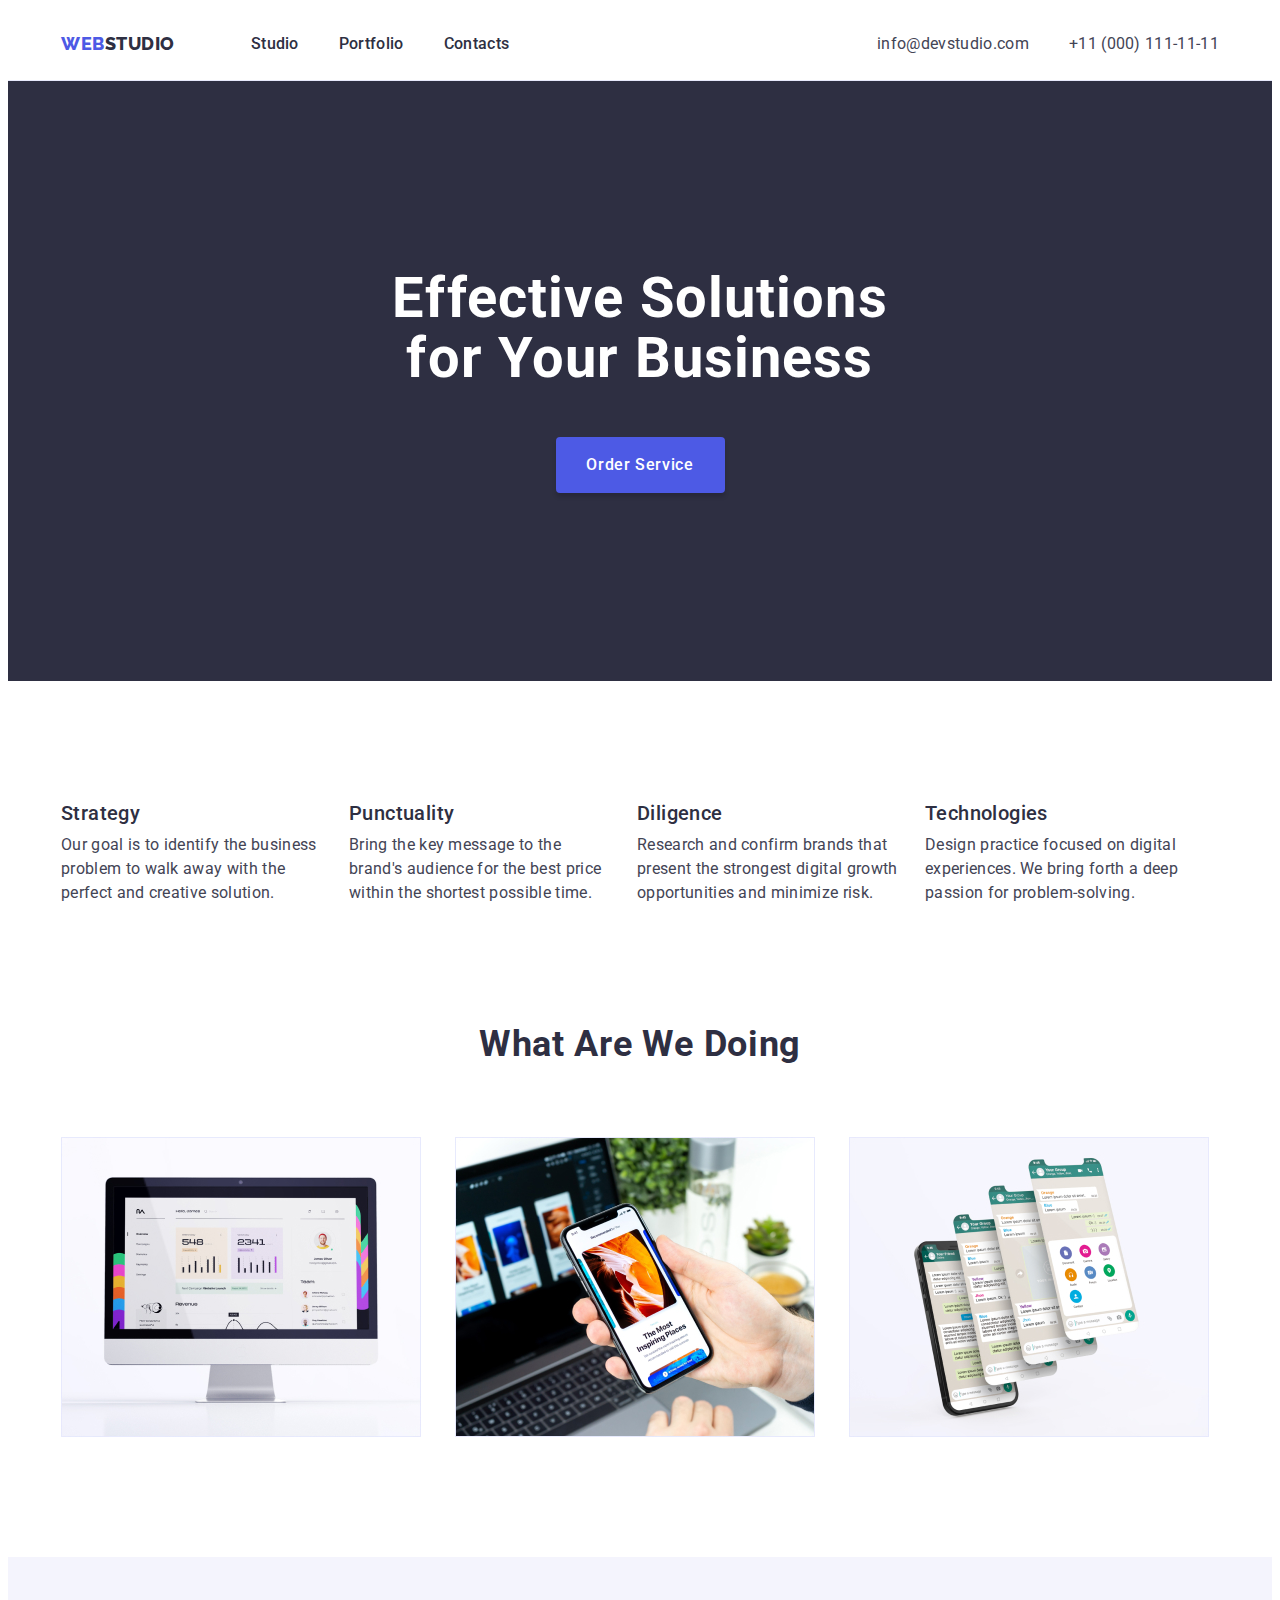
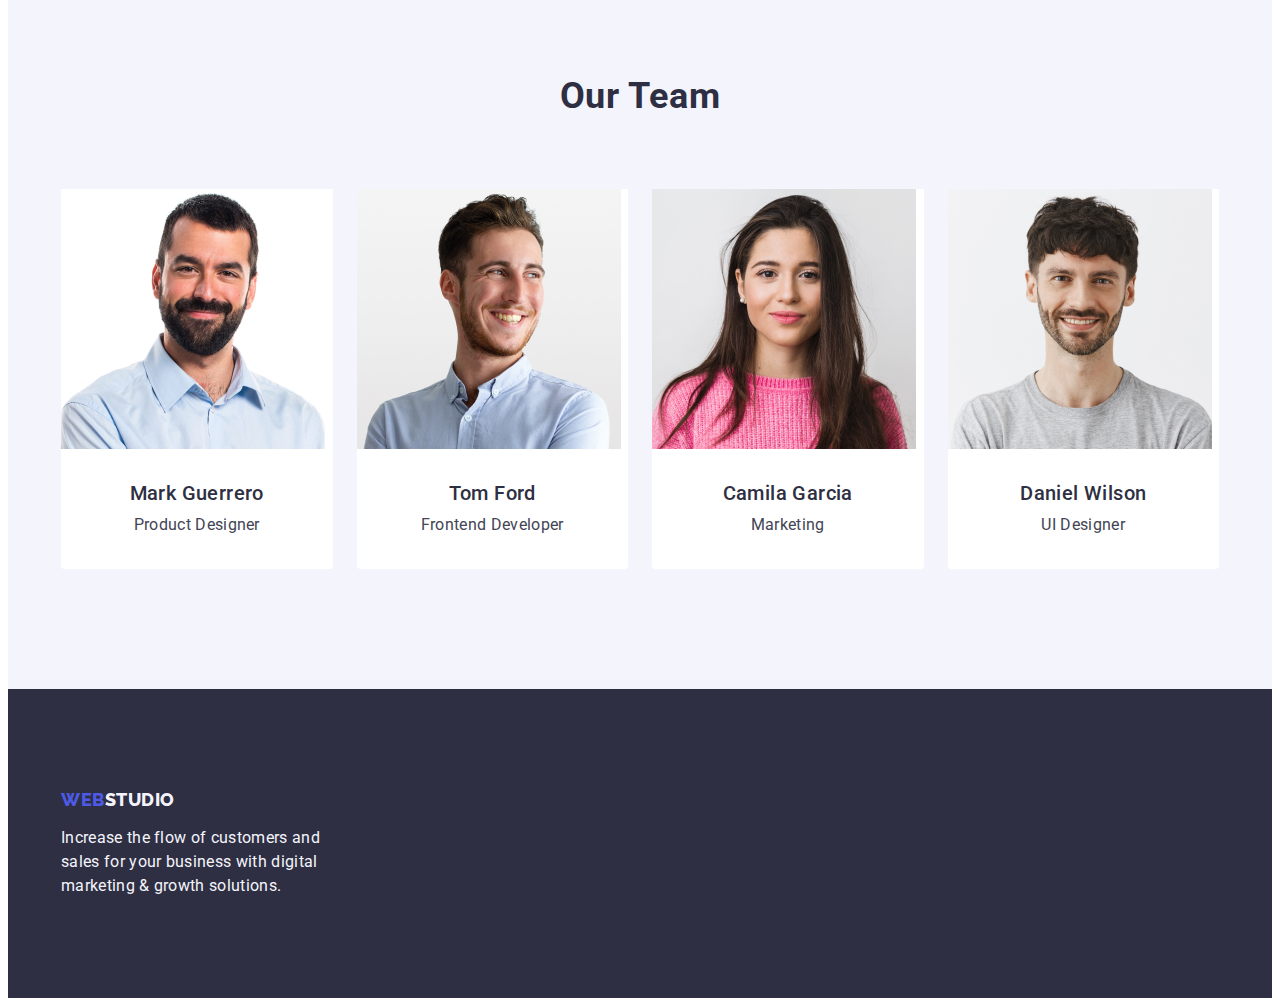
==== index.html @ b858c450 "Initial commit" ====
<!DOCTYPE html>
<html lang="en">
  <head>
    <meta charset="UTF-8" />
    <meta http-equiv="X-UA-Compatible" content="IE=edge" />
    <meta name="viewport" content="width=device-width, initial-scale=1.0" />
    <title>WebStudio</title>
    <link
      rel="stylesheet"
      href="https://cdnjs.cloudflare.com/ajax/libs/modern-normalize/2.0.0/modern-normalize.min.css"
      integrity="sha512-4xo8blKMVCiXpTaLzQSLSw3KFOVPWhm/TRtuPVc4WG6kUgjH6J03IBuG7JZPkcWMxJ5huwaBpOpnwYElP/m6wg=="
      crossorigin="anonymous"
      referrerpolicy="no-referrer"
    />
    <link rel="stylesheet" href="./css/styles.css" />
    <link rel="preconnect" href="https://fonts.googleapis.com" />
    <link rel="preconnect" href="https://fonts.gstatic.com" crossorigin />
    <link
      href="https://fonts.googleapis.com/css2?family=Raleway:wght@800&family=Roboto:wght@400;500;700&display=swap"
      rel="stylesheet"
    />
  </head>
  <body>
    <!--HEADER-->

    <header class="header-section">
      <div class="container header-container">
        <nav class="header-navigation">
          <a href="./index.html" class="header-logo-first link logo-title"
            >Web
            <span class="header-logo-second link logo-title">Studio</span></a
          >
          <ul class="nav-list list">
            <li class="nav-item">
              <a class="header-link link" href="./index.html">Studio</a>
            </li>
            <li class="nav-item">
              <a class="header-link link" href="./portfolio.html">Portfolio</a>
            </li>
            <li class="nav-item">
              <a class="header-link link" href="">Contacts</a>
            </li>
          </ul>
        </nav>
        <address class="address">
          <ul class="address-list list">
            <li class="address-item">
              <a class="address-link link" href="mailto:info@devstudio.com"
                >info@devstudio.com</a
              >
            </li>
            <li class="address-item">
              <a class="address-link link" href="tel:+110001111111"
                >+11 (000) 111-11-11</a
              >
            </li>
          </ul>
        </address>
      </div>
    </header>
    <main>
      <!--HERO-->

      <section class="section-hero">
        <div class="container hero-container">
          <h1 class="headline">Effective Solutions for Your Business</h1>
          <button type="button" class="btn-hero">Order Service</button>
        </div>
      </section>

      <!--OUR PRINCIPLES AND PRIORITIES-->

      <section class="section-principles">
        <div class="container principles-container">
          <h2 class="principles-title visually-hidden">
            OUR PRINCIPLES AND PRIORITIES
          </h2>
          <ul class="principles-list list">
            <li class="principles-item">
              <h3 class="page-subtitle">Strategy</h3>
              <p class="principles-text">
                Our goal is to identify the business problem to walk away with
                the perfect and creative solution.
              </p>
            </li>
            <li class="principles-item">
              <h3 class="page-subtitle">Punctuality</h3>
              <p class="principles-text">
                Bring the key message to the brand's audience for the best price
                within the shortest possible time.
              </p>
            </li>
            <li class="principles-item">
              <h3 class="page-subtitle">Diligence</h3>
              <p class="principles-text">
                Research and confirm brands that present the strongest digital
                growth opportunities and minimize risk.
              </p>
            </li>
            <li class="principles-item">
              <h3 class="page-subtitle">Technologies</h3>
              <p class="principles-text">
                Design practice focused on digital experiences. We bring forth a
                deep passion for problem-solving.
              </p>
            </li>
          </ul>
        </div>
      </section>

      <!--OUR PRODUCTS-->

      <section class="product-section">
        <div class="container product-container">
          <h2 class="body-title">What are we doing</h2>
          <ul class="product-list list">
            <li class="product-item">
              <img
                src="./images/futures/computer-app.jpg"
                alt="computer programs"
                width="360"
                height="300"
              />
            </li>
            <li class="product-item">
              <img
                src="./images/futures/phone-app.jpg"
                alt="programs for mobile devices"
                width="360"
                height="300"
              />
            </li>
            <li class="product-item">
              <img
                src="./images/futures/multyplatform-apps.jpg"
                alt="multiplatform programs"
                width="360"
                height="300"
              />
            </li>
          </ul>
        </div>
      </section>

      <!--OUR TEAM-->

      <section class="team-section">
        <div class="container team-container">
          <h2 class="body-title">Our Team</h2>
          <ul class="team-list list">
            <li class="team-item">
              <img
                src="./images/team/mark-guerrero.jpg"
                alt="Photo of Product Designer Mark Guerrero"
                width="264"
                height="260"
              />
              <div class="name-container">
                <h3 class="team-title">Mark Guerrero</h3>
                <p class="team-text">Product Designer</p>
              </div>
            </li>
            <li class="team-item">
              <img
                src="./images/team/tom-ford.jpg"
                alt="Photo of Frontend Developer Tom Ford"
                width="264"
                height="260"
              />
              <div class="name-container">
                <h3 class="team-title">Tom Ford</h3>
                <p class="team-text">Frontend Developer</p>
              </div>
            </li>
            <li class="team-item">
              <img
                src="./images/team/camila-garcia.jpg"
                alt="Photo of Marketing Camila Garcia"
                width="264"
                height="260"
              />
              <div class="name-container">
                <h3 class="team-title">Camila Garcia</h3>
                <p class="team-text">Marketing</p>
              </div>
            </li>
            <li class="team-item">
              <img
                src="./images/team/daniel-wilson.jpg"
                alt="Photo of UI Designer Daniel Wilson"
                width="264"
                height="260"
              />
              <div class="name-container">
                <h3 class="team-title">Daniel Wilson</h3>
                <p class="team-text">UI Designer</p>
              </div>
            </li>
          </ul>
        </div>
      </section>
    </main>

    <!--FOOTER-->

    <footer class="footer-section">
      <div class="container footer-container">
        <a href="./index.html" class="footer-logo-first link logo-title"
          >Web<span class="footer-logo-second link logo-title">Studio</span></a
        >
        <p class="footer-text">
          Increase the flow of customers and sales for your business with
          digital marketing & growth solutions.
        </p>
      </div>
    </footer>
  </body>
</html>
---- css/styles.css ----
body {
  font-family: "Roboto", sans-serif;
  color: #434455;
  background-color: #ffffff;
}

p,
h1,
h2,
h3,
h4,
h5,
h6 {
  margin: 0;
}

ul,
ol {
  margin: 0;
  padding: 0;
}

img {
  display: block;
  max-width: 100%;
  height: auto;
}

:root {
  --title-color: #2e2f42;
  --first-main-color: #4d5ae5;
  --second-main-color: #404bbf;
  --white-color: #f4f4fd;
  --tipical-line-height: 1.5;
  --color-btn-white: #e7e9fc;
}

.list {
  list-style: none;
}

.link {
  text-decoration: none;
}

.btn-hero {
  border: none;
  min-width: 169px;
  height: 56px;
  border-radius: 4px;
  display: block;
  margin-left: auto;
  margin-right: auto;

  font-family: inherit;
  font-weight: 500;
  font-size: 16px;
  line-height: var(--tipical-line-height);
  letter-spacing: 0.04em;
  color: #ffffff;
  background: var(--first-main-color);
  cursor: pointer;
  box-shadow: 0px 4px 4px rgba(0, 0, 0, 0.15);
}

.btn-hero:hover,
.btn-hero:focus {
  background: var(--second-main-color);
}

.btn-portfolio {
  border-radius: 4px;
  display: block;
  margin-left: auto;
  margin-right: auto;
  font-family: inherit;
  font-weight: 500;
  font-size: 16px;
  justify-content: center;
  align-items: center;
  padding: 12px 24px;

  line-height: var(--tipical-line-height);
  letter-spacing: 0.04em;
  color: var(--first-main-color);
  background: var(--white-color);
  cursor: pointer;
  box-shadow: 0px 3px 1px rgba(0, 0, 0, 0.1), 0px 2px 1px rgba(0, 0, 0, 0.08),
    0px 2px 2px rgba(0, 0, 0, 0.12);
  border-radius: 4px;
  border: 1px solid var(--color-btn-white);
}

.btn-portfolio:hover,
.btn-portfolio:focus {
  color: #ffffff;
  background: var(--second-main-color);
  border: 1px solid transparent;
}

.visually-hidden {
  position: absolute;
  width: 1px;
  height: 1px;
  margin: -1px;
  border: 0;
  padding: 0;
  white-space: nowrap;
  clip-path: inset(100%);
  clip: rect(0 0 0 0);
  overflow: hidden;
}

.container {
  width: 1158px;
  padding-left: 15px;
  padding-right: 15px;
  margin: 0 auto;

  /* outline: 2px solid red; */
}

/**---------------HEADER-----------------*/

.header-section {
  border-bottom: 1px solid #e7e9fc;
}

.header-container {
  display: flex;
  align-items: center;
}
.header-navigation {
  display: flex;
  align-items: center;
}
.logo-title {
  font-family: "Raleway", sans-serif;
  font-style: normal;
  font-weight: 800;
  font-size: 18px;
  line-height: 1.17;
  display: flex;
  align-items: center;
  letter-spacing: 0.03em;
  text-transform: uppercase;
  margin-right: 76px;
}

.header-logo-first {
  color: var(--first-main-color);
}

.header-logo-second {
  margin: 0 auto;
  color: var(--title-color);
}
.nav-list {
  display: flex;
  align-items: center;
}
.nav-item:not(:last-child) {
  margin-right: 40px;
}
.header-link {
  display: flex;
  padding-top: 24px;
  padding-bottom: 24px;

  font-weight: 500;
  line-height: var(--tipical-line-height);
  letter-spacing: 0.02em;
  color: var(--title-color);
}

.header-link:hover,
.header-link:focus {
  color: var(--second-main-color);
}
.address {
  display: flex;
  margin-left: auto;
  font-style: normal;
}
.address-list {
  display: flex;
}
.address-item:not(:last-child) {
  margin-right: 40px;
}
.address-item {
}
.address-link {
  padding-top: 24px;
  padding-bottom: 24px;

  font-family: inherit;
  font-style: normal;
  font-weight: 400;
  font-size: 16px;
  line-height: var(--tipical-line-height);
  letter-spacing: 0.02em;
  color: inherit;
}
.address-link:hover,
.address-link:focus {
  color: var(--second-main-color);
}

/**---------------FOOTER---------------*/

.footer-section {
  padding-top: 100px;
  padding-bottom: 100px;

  background: var(--title-color);
}
.footer-container {
}
.footer-logo-first {
  display: inline-block;
  margin: 0 0 16px 0;
  color: var(--first-main-color);
}
.footer-logo-second {
  display: inline-block;
  margin: 0;
  color: var(--white-color);
}

.footer-text {
  max-width: 264px;

  line-height: var(--tipical-line-height);
  letter-spacing: 0.02em;
  color: var(--white-color);
}

/**------------------HERO------------------*/

.section-hero {
  padding-top: 188px;
  padding-bottom: 188px;
  align-items: center;

  background: var(--title-color);
}
.hero-container {
}

.headline {
  margin-bottom: 48px;
  margin-left: auto;
  margin-right: auto;
  max-width: 496px;

  font-size: 56px;
  line-height: 1.07;
  text-align: center;
  letter-spacing: 0.02em;
  color: #ffffff;
}

/**-----------OUR PRINCIPLES AND PRIORITIES-----------*/

.section-principles {
  padding-top: 120px;
  padding-bottom: 120px;
}
.principles-container {
  display: flex;
}
.principles-list {
  display: flex;
  gap: 24px;
}
.principles-item {
}
.page-subtitle {
  margin-bottom: 8px;

  font-weight: 500;
  font-size: 20px;
  line-height: 1.2;
  letter-spacing: 0.02em;
  color: var(--title-color);
}

.principles-text {
  width: 264px;
  line-height: var(--tipical-line-height);
  letter-spacing: 0.02em;
}

/**----------------OUR PRODUCTS----------------*/

.product-section {
  padding-bottom: 120px;
}
.product-container {
}
.body-title {
  margin-bottom: 72px;

  font-size: 36px;
  line-height: 1.11;
  text-align: center;
  letter-spacing: 0.02em;
  text-transform: capitalize;
  color: var(--title-color);
}
.product-list {
  display: flex;
  gap: 24px;
}
.product-item {
  width: calc((100% - 48px) / 3);
}

/**-------------------OUR TEAM-------------------*/

.team-section {
  padding-top: 120px;
  padding-bottom: 120px;

  background: var(--white-color);
}
.team-container {
}

.team-list {
  display: flex;
  gap: 24px;
}
.team-item {
  border-radius: 0px 0px 4px 4px;
  background-color: #ffffff;
  width: calc((100% - 72px) / 4);
}
.name-container {
  display: flex;
  flex-direction: column;
  align-items: center;
  min-width: 232px;
  padding: 32px 16px;
}
.team-title {
  display: flex;
  font-weight: 500;
  font-size: 20px;
  text-align: center;
  margin-bottom: 8px;
  line-height: 1.2;
  letter-spacing: 0.02em;
  color: var(--title-color);
}

.team-text {
  display: flex;
  text-align: center;
  line-height: var(--tipical-line-height);
  letter-spacing: 0.02em;
}

/**-----------------MENU BUTTON-----------------*/

.section-portfoloi {
  padding-top: 96px;
  padding-bottom: 120px;
}
.filter-title {
}
.btn-container {
}
.btn-list {
  display: flex;
  gap: 24px;
  justify-content: center;
  align-items: center;
  margin-bottom: 72px;
}
.btn-item {
}

/**-----------------OUR GALLERY-----------------*/

.gallery-container {
  display: flex;
  padding-bottom: 120px;
}
.gallery-list {
  display: flex;
  flex-wrap: wrap;
  column-gap: 24px;
  row-gap: 48px;
}
.gallery-item {
  width: calc((100% - 48px) / 3);
  border: 1px solid var(--color-btn-white);
}
.gallery-link {
}
.container-gallery {
  padding: 32px 16px;
  border: 1px solid var(--color-btn-white);
  border-top: none;
}
.gallery-title {
  margin-bottom: 8px;
  font-weight: 500;
  font-size: 20px;
  line-height: 1.2;
  letter-spacing: 0.02em;
  color: var(--title-color);
}

.gallery-text {
  line-height: var(--tipical-line-height);
  letter-spacing: 0.02em;
  color: #434455;
}
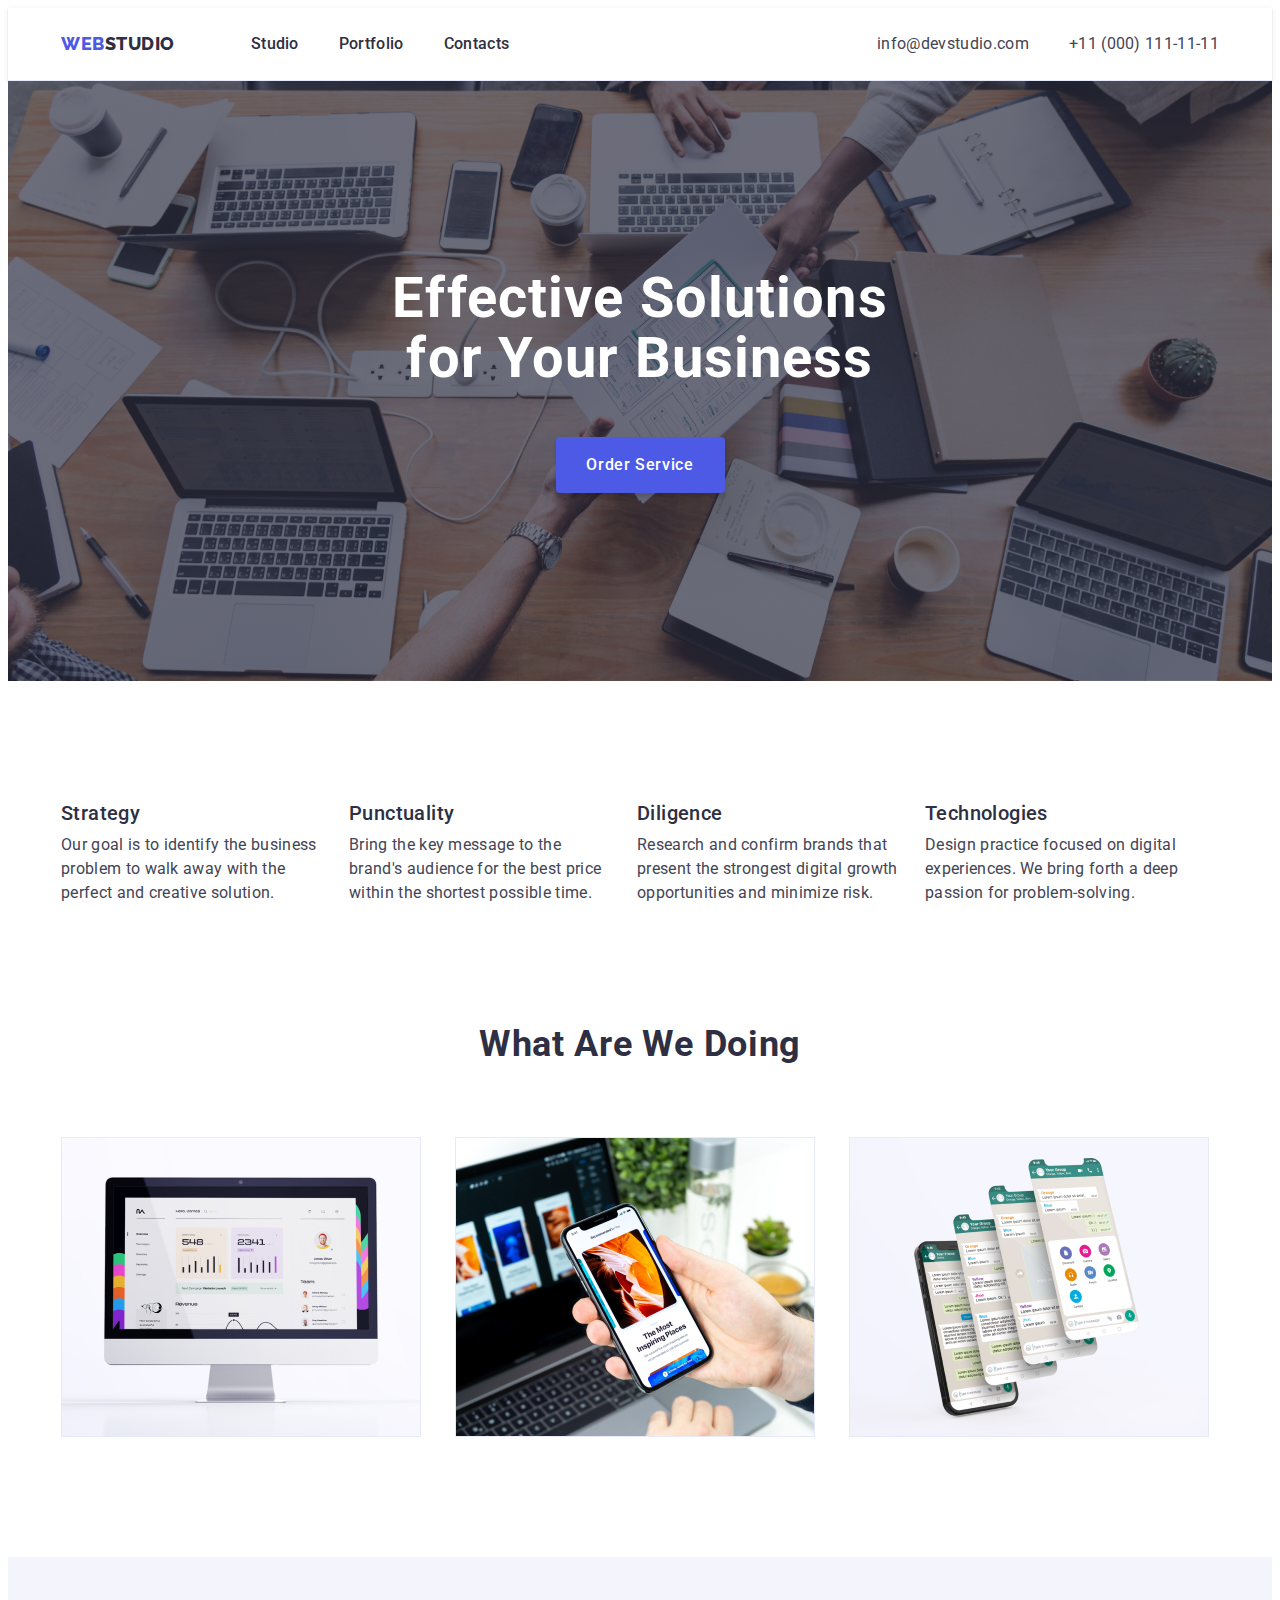
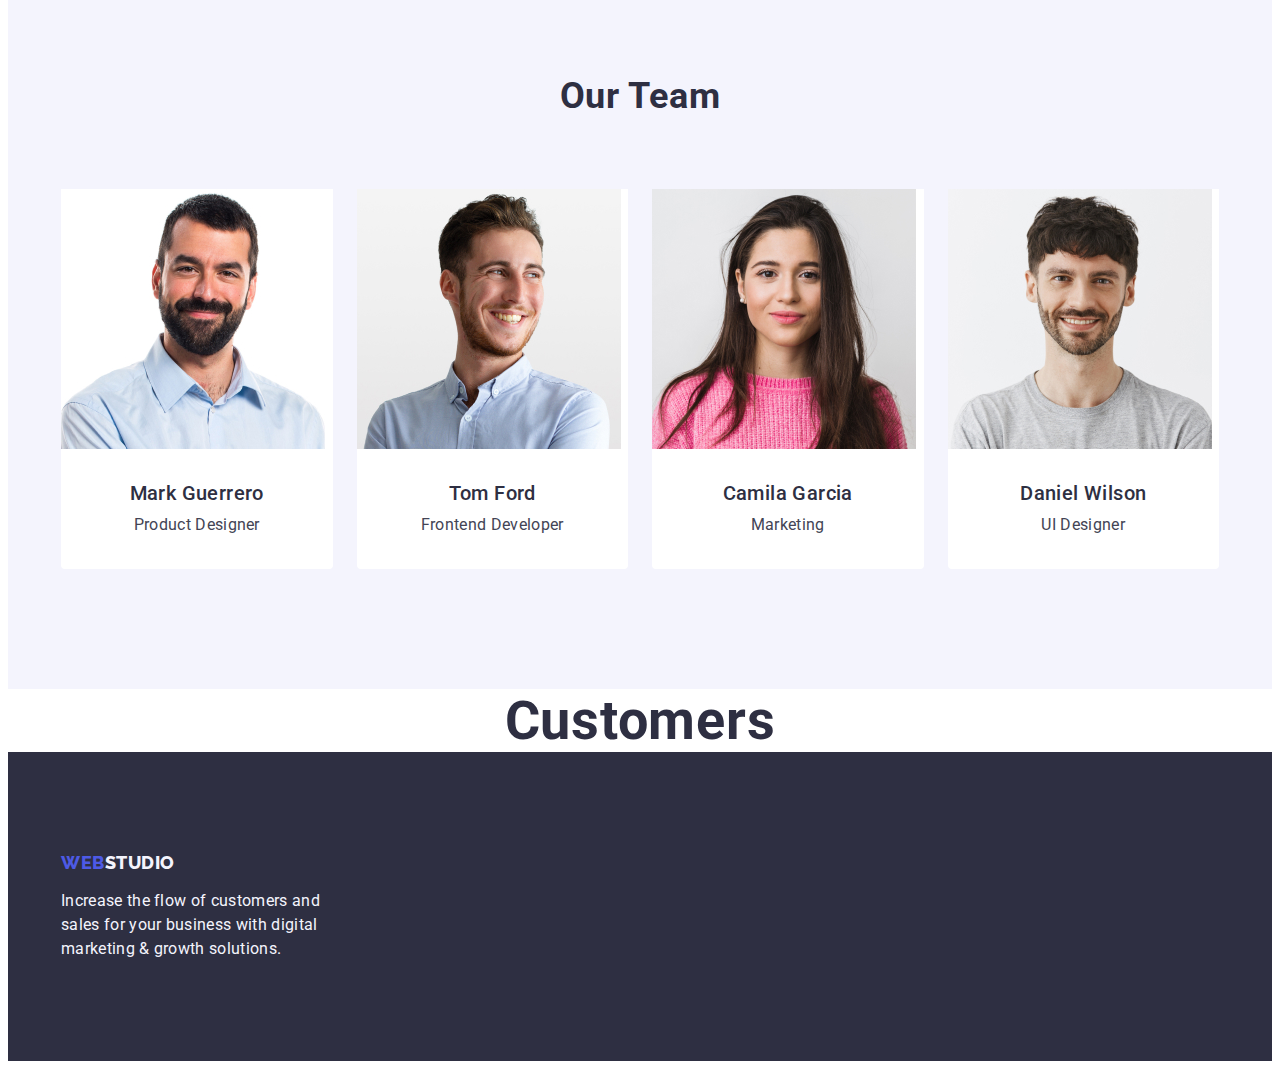
==== commit d8019659: "початок роботи над 5 секцією" ====
--- a/index.html
+++ b/index.html
@@ -199,6 +199,13 @@
           </ul>
         </div>
       </section>
+        <!---Customers-->
+    <section class="section-Customers">
+       <div class="box-Customers">
+        <h2 class="Customers">Customers</h2>
+       </div>
+    </section>
+      
     </main>
 
     <!--FOOTER-->
--- a/css/styles.css
+++ b/css/styles.css
@@ -90,6 +90,7 @@
     0px 2px 2px rgba(0, 0, 0, 0.12);
   border-radius: 4px;
   border: 1px solid var(--color-btn-white);
+
 }
 
 .btn-portfolio:hover,
@@ -98,6 +99,7 @@
   background: var(--second-main-color);
   border: 1px solid transparent;
 }
+
 
 .visually-hidden {
   position: absolute;
@@ -127,6 +129,12 @@
   border-bottom: 1px solid #e7e9fc;
 }
 
+.header-section{
+  box-shadow: 0px 2px 1px rgba(46, 47, 66, 0.08), 
+  0px 1px 1px rgba(46, 47, 66, 0.16),
+  0px 1px 6px rgba(46, 47, 66, 0.08) ;
+}
+
 .header-container {
   display: flex;
   align-items: center;
@@ -245,6 +253,12 @@
   align-items: center;
 
   background: var(--title-color);
+  background-image:  linear-gradient(rgba(46, 47, 66, 0.7),
+  rgba(46, 47, 66, 0.7)), url(../images/logo/people-office1.jpg);
+  background-repeat: no-repeat;
+  background-position:center;
+  background-size: cover;
+  max-width: 1440px
 }
 .hero-container {
 }
@@ -267,6 +281,7 @@
 .section-principles {
   padding-top: 120px;
   padding-bottom: 120px;
+
 }
 .principles-container {
   display: flex;
@@ -419,4 +434,22 @@
   line-height: var(--tipical-line-height);
   letter-spacing: 0.02em;
   color: #434455;
+}
+
+/**----------------index html Customers--------------**/
+
+.section-Customers {
+}
+
+.box-Customers {
+  font-weight: 700;
+  font-size: 36px;
+  line-height: 1,11;
+  text-align: center;
+  letter-spacing: 0.02em;
+  text-transform: capitalize;
+  color: #2E2F42;
+}
+
+.Customers {
 }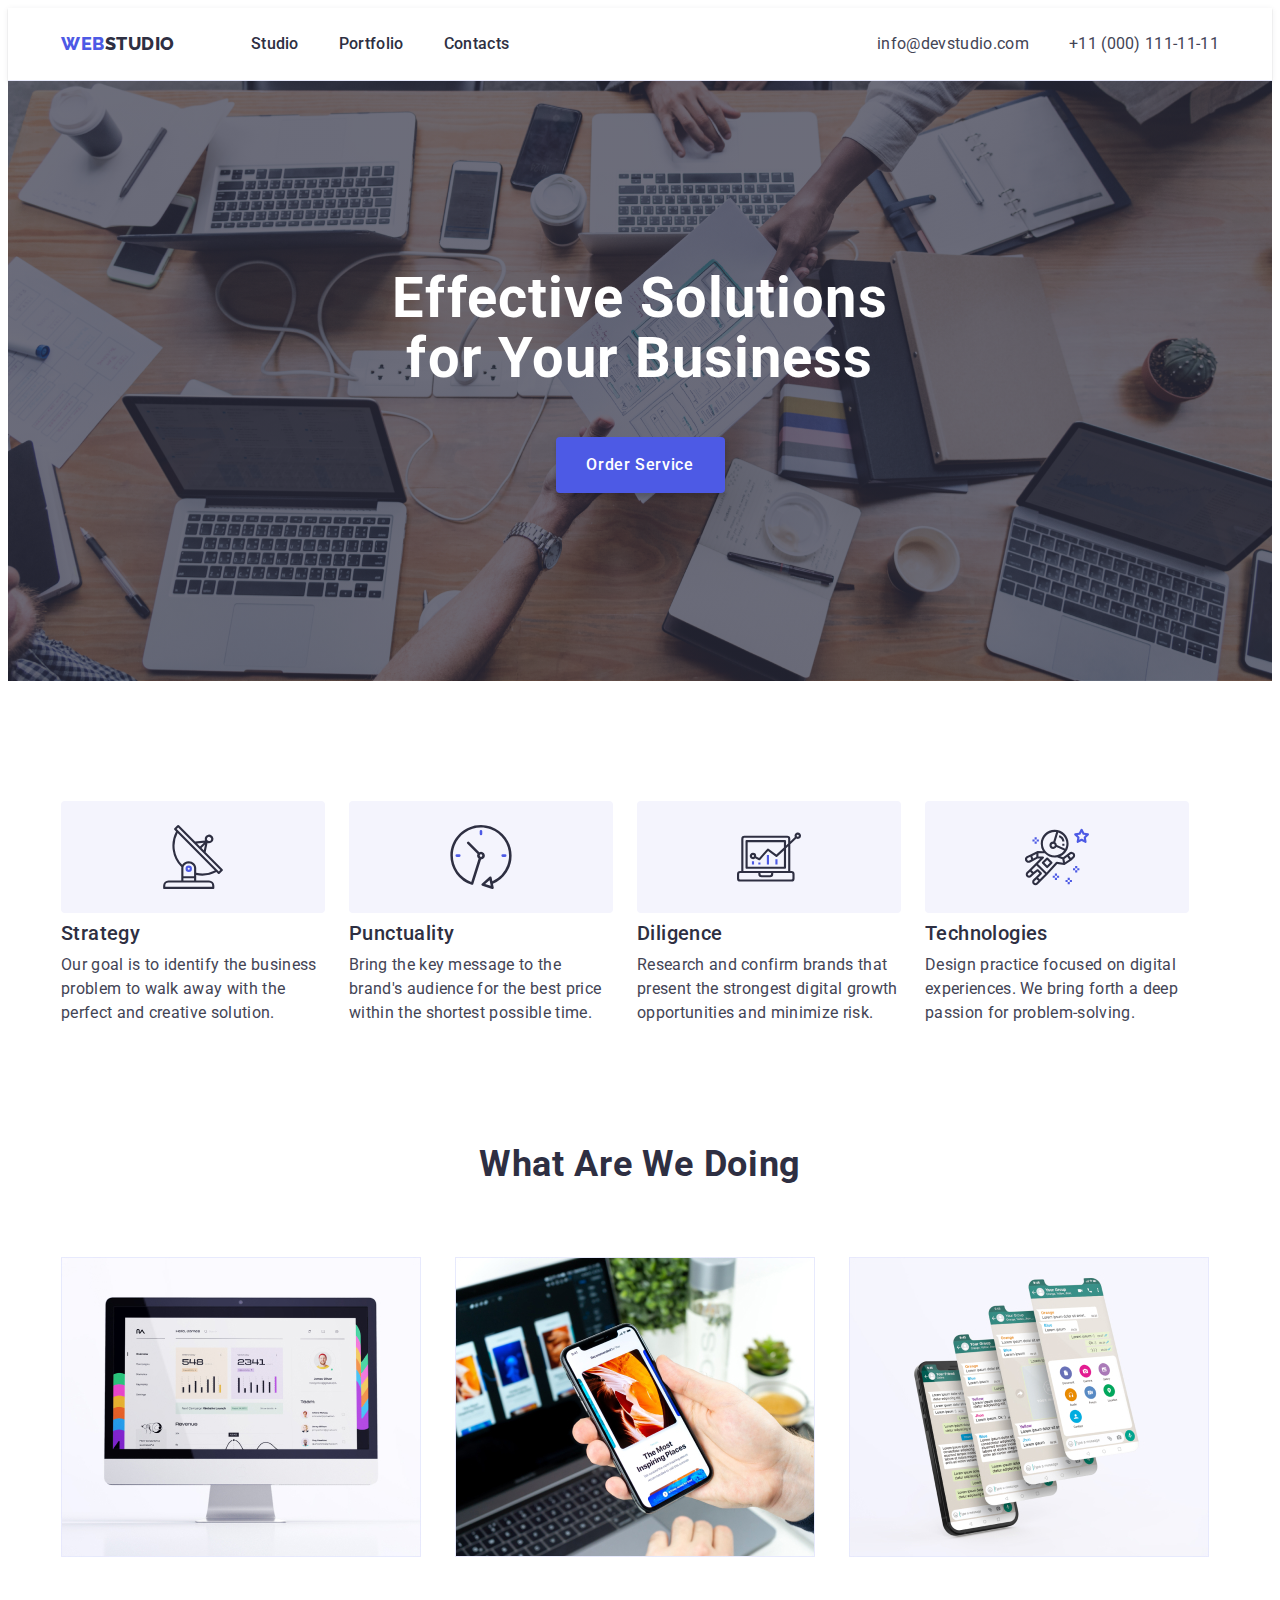
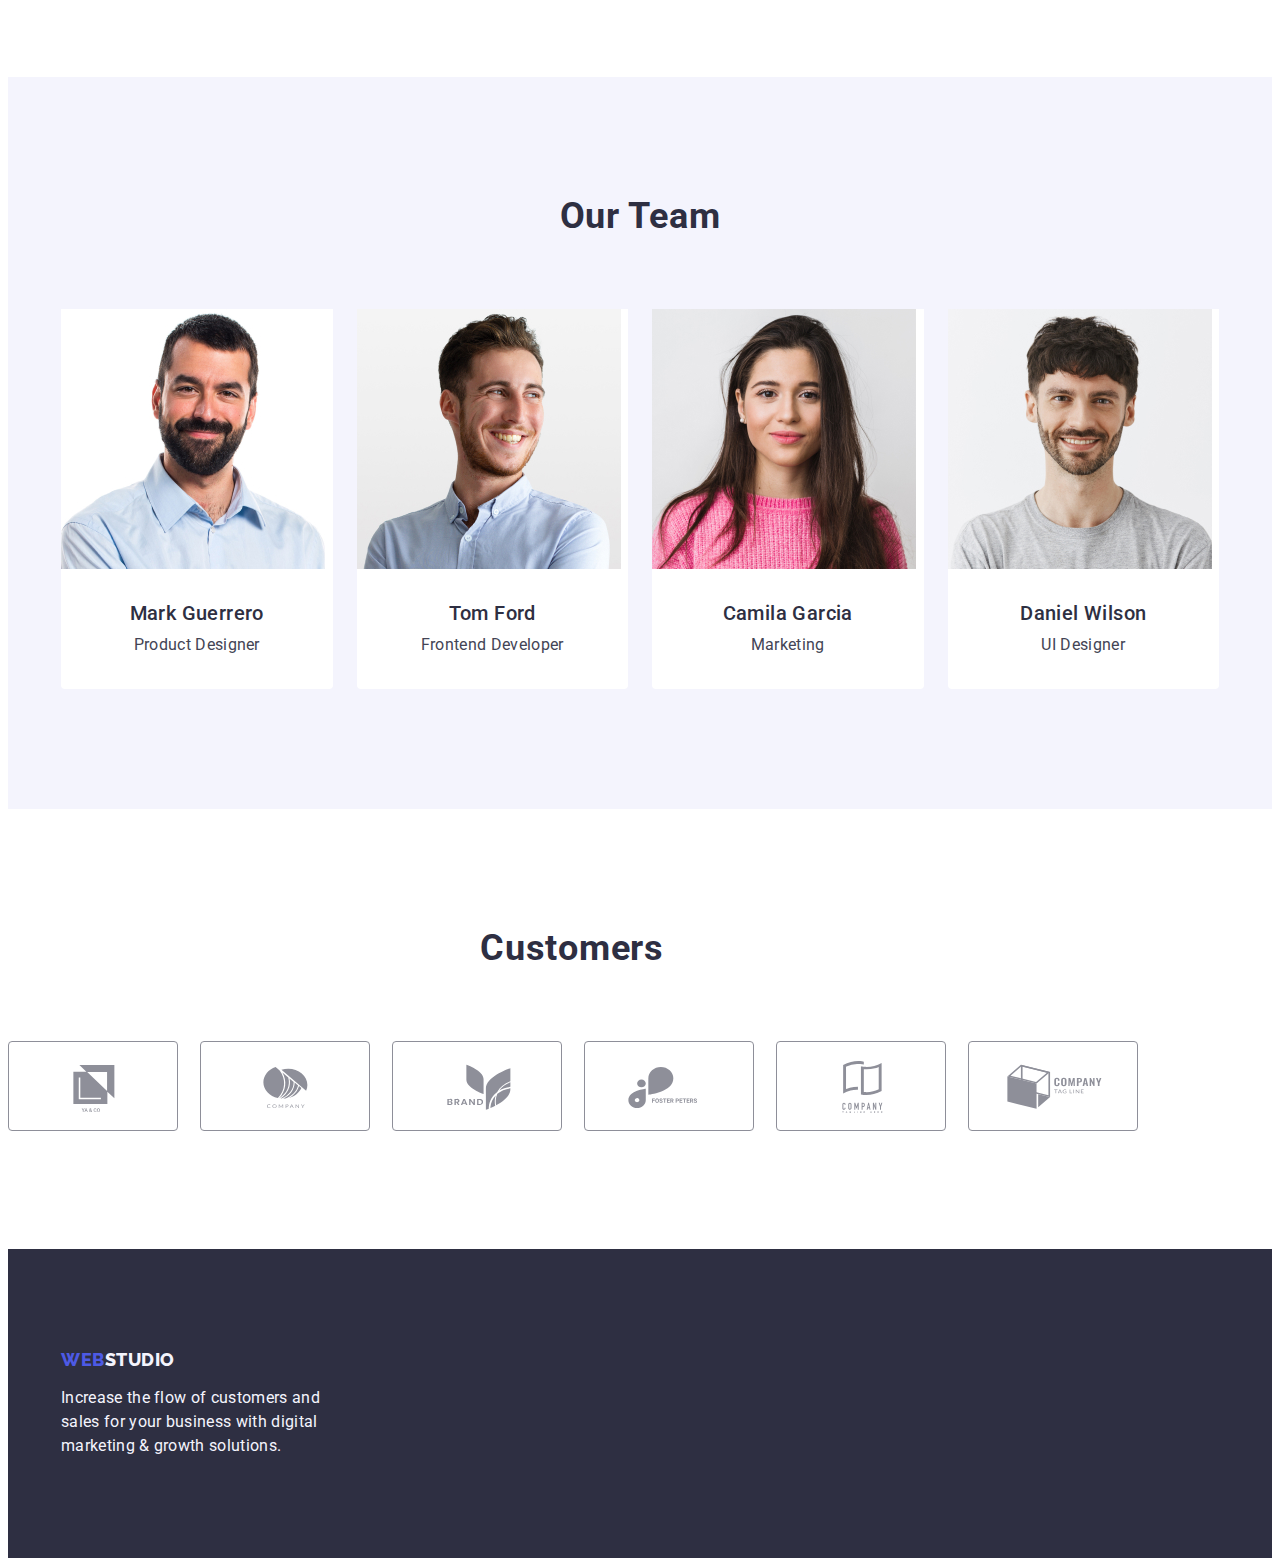
==== commit 7a8e3a95: "hm.1.4" ====
--- a/index.html
+++ b/index.html
@@ -77,6 +77,9 @@
           </h2>
           <ul class="principles-list list">
             <li class="principles-item">
+              <div class="program-logo"><svg class="svg-icon" width="64" height="64">
+                <use href="./images/icons.svg#icon-antenna"></use>
+              </svg></div>
               <h3 class="page-subtitle">Strategy</h3>
               <p class="principles-text">
                 Our goal is to identify the business problem to walk away with
@@ -84,6 +87,9 @@
               </p>
             </li>
             <li class="principles-item">
+              <div class="program-logo"><svg class="svg-icon" width="64" height="64">
+                <use href="./images/icons.svg#icon-clock"></use>
+              </svg></div>
               <h3 class="page-subtitle">Punctuality</h3>
               <p class="principles-text">
                 Bring the key message to the brand's audience for the best price
@@ -91,6 +97,9 @@
               </p>
             </li>
             <li class="principles-item">
+              <div class="program-logo"><svg class="svg-icon" width="64" height="64">
+                <use href="./images/icons.svg#icon-diagram"></use>
+              </svg></div>
               <h3 class="page-subtitle">Diligence</h3>
               <p class="principles-text">
                 Research and confirm brands that present the strongest digital
@@ -98,6 +107,9 @@
               </p>
             </li>
             <li class="principles-item">
+              <div class="program-logo"><svg class="svg-icon" width="64" height="64">
+                <use href="./images/icons.svg#icon-astronaut"></use>
+              </svg></div>
               <h3 class="page-subtitle">Technologies</h3>
               <p class="principles-text">
                 Design practice focused on digital experiences. We bring forth a
@@ -200,9 +212,41 @@
         </div>
       </section>
         <!---Customers-->
-    <section class="section-Customers">
-       <div class="box-Customers">
-        <h2 class="Customers">Customers</h2>
+    <section class="section-customers">
+       <div class="box-customers">
+        <h2 class="customers">Customers</h2>
+        <ul class="customers-list list" >
+          <li class="customers-item"><a href="" class="customers-link" >
+            <svg class="customers-icon" width="104" height="56">
+              <use href="./images/icons.svg#icon-Logo-1"></use>
+            </svg>
+          </a></li>
+          <li class="customers-item"><a href="" class="customers-link">
+            <svg class="customers-icon" width="104" height="56">
+              <use href="./images/icons.svg#icon-Logo-2"></use>
+            </svg>
+          </a></li>
+          <li class="customers-item"><a href="" class="customers-link">
+            <svg class="customers-icon" width="104" height="56">
+              <use href="./images/icons.svg#icon-Logo-3"></use>
+            </svg>
+          </a></li>
+          <li class="customers-item"><a href="" class="customers-link">
+            <svg class="customers-icon" width="104" height="56">
+              <use href="./images/icons.svg#icon-Logo-4"></use>
+            </svg>
+          </a></li>
+          <li class="customers-item"><a href="" class="customers-link">
+            <svg class="customers-icon" width="104" height="56">
+              <use href="./images/icons.svg#icon-Logo-5"></use>
+            </svg>
+          </a></li>
+          <li class="customers-item"><a href="" class="customers-link">
+            <svg class="customers-icon" width="104" height="56">
+              <use href="./images/icons.svg#icon-Logo-6"></use>
+            </svg>
+          </a></li>
+        </ul>
        </div>
     </section>
       
--- a/css/styles.css
+++ b/css/styles.css
@@ -258,7 +258,7 @@
   background-repeat: no-repeat;
   background-position:center;
   background-size: cover;
-  max-width: 1440px
+  max-width: 1440px;
 }
 .hero-container {
 }
@@ -278,6 +278,17 @@
 
 /**-----------OUR PRINCIPLES AND PRIORITIES-----------*/
 
+.program-logo{
+  width: 264px;
+  height: 112px;
+  background-color: #F4F4FD;
+  margin-bottom: 8px;
+  border-radius: 4px;
+  display: flex;
+  justify-content: center;
+  align-items: center;
+}
+
 .section-principles {
   padding-top: 120px;
   padding-bottom: 120px;
@@ -438,18 +449,58 @@
 
 /**----------------index html Customers--------------**/
 
-.section-Customers {
-}
-
-.box-Customers {
+.section-customers {
+  display: flex;
+  padding-top: 120px;
+  margin-bottom: 120px
+
+}
+
+.box-customers {
+
+}
+
+.customers {
   font-weight: 700;
   font-size: 36px;
-  line-height: 1,11;
+  line-height: 1.11;
   text-align: center;
   letter-spacing: 0.02em;
   text-transform: capitalize;
   color: #2E2F42;
-}
-
-.Customers {
+ margin: 0 auto 72px;
+}   
+
+
+.customers-item {
+  width: 168px;
+  height: 88px;
+}
+
+.customers-list { 
+  display: flex;
+  justify-content: center;
+  gap: 24px;
+}
+
+.customers-icon {
+fill: currentColor;
+
+}
+
+.customers-link{
+  display: flex;
+  width: 100%;
+  height: 100%;
+  border: 1px solid #8E8F99;
+border-radius: 4px;
+justify-content: center;
+align-items: center;
+color:#8E8F99 ;
+}
+.customers-link:hover,.customers-link:focus{
+border-color:#404BBF
+;
+color: #404BBF
+;
 }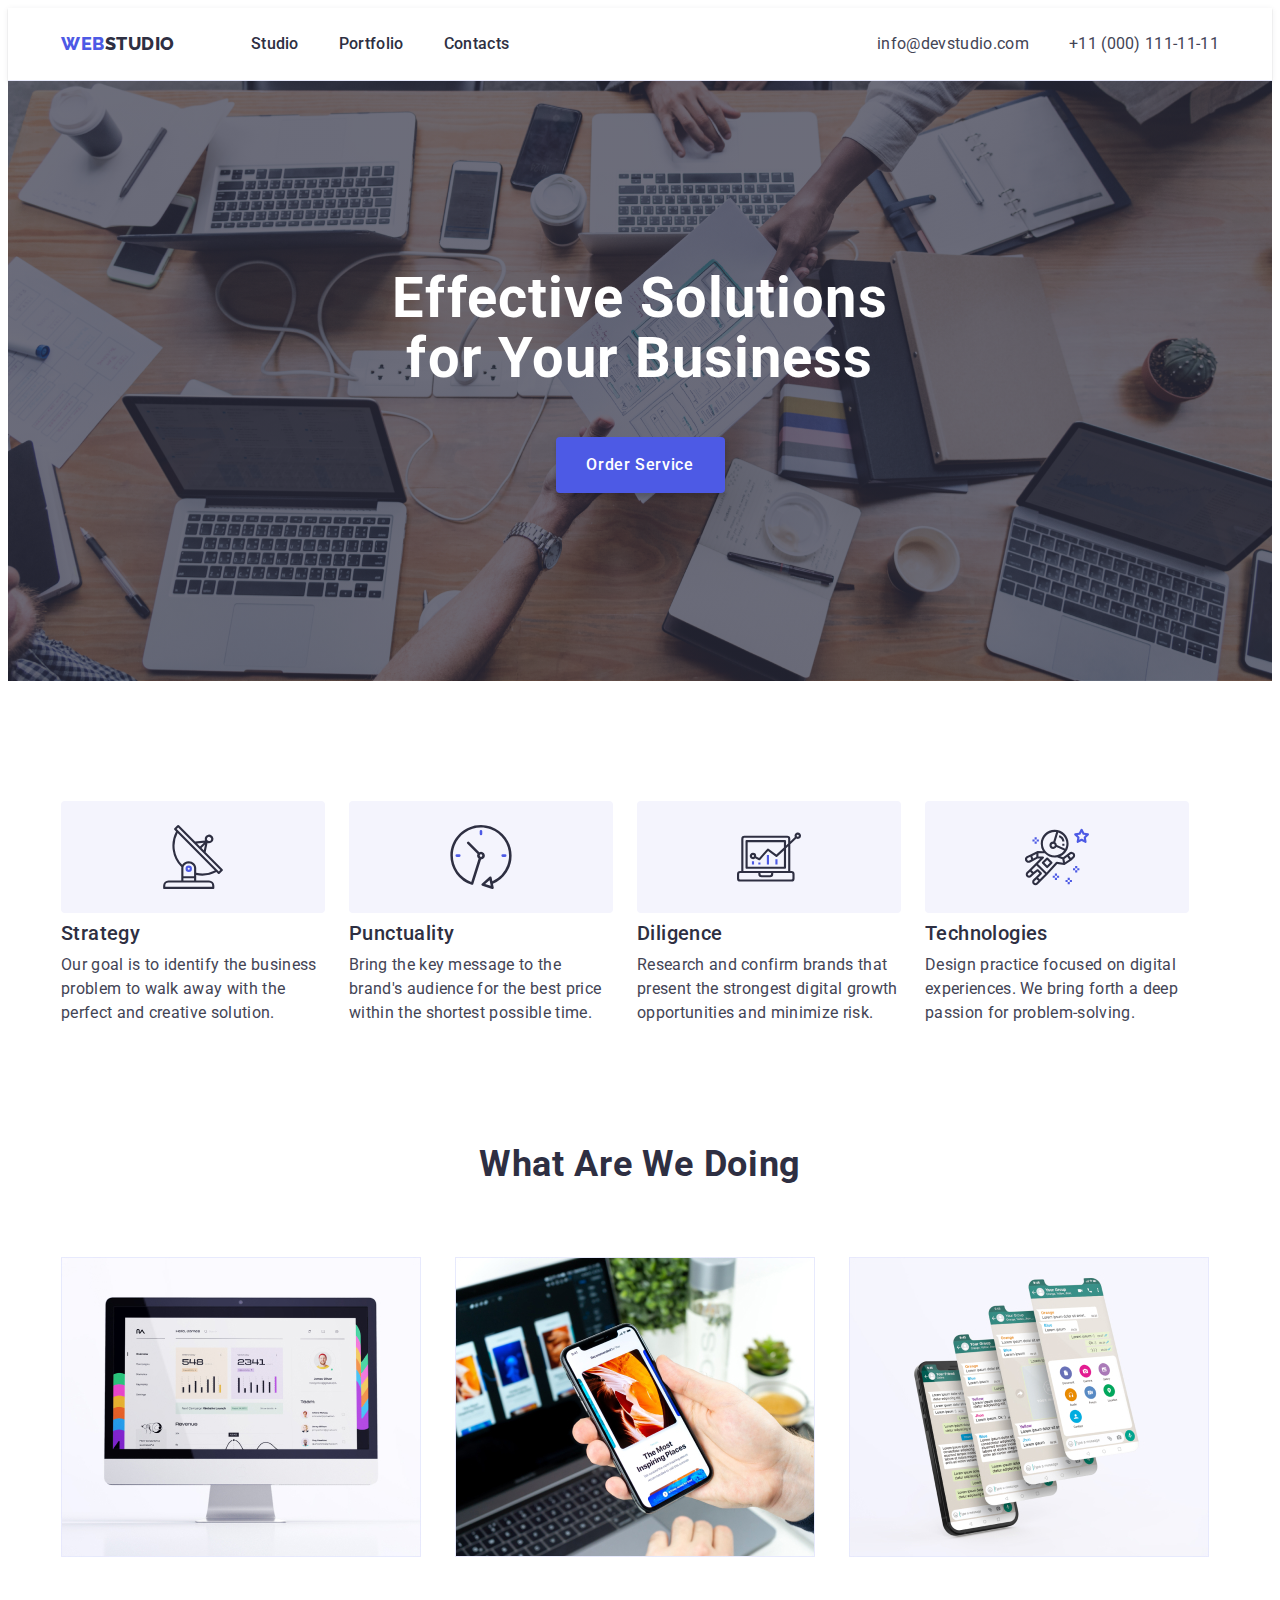
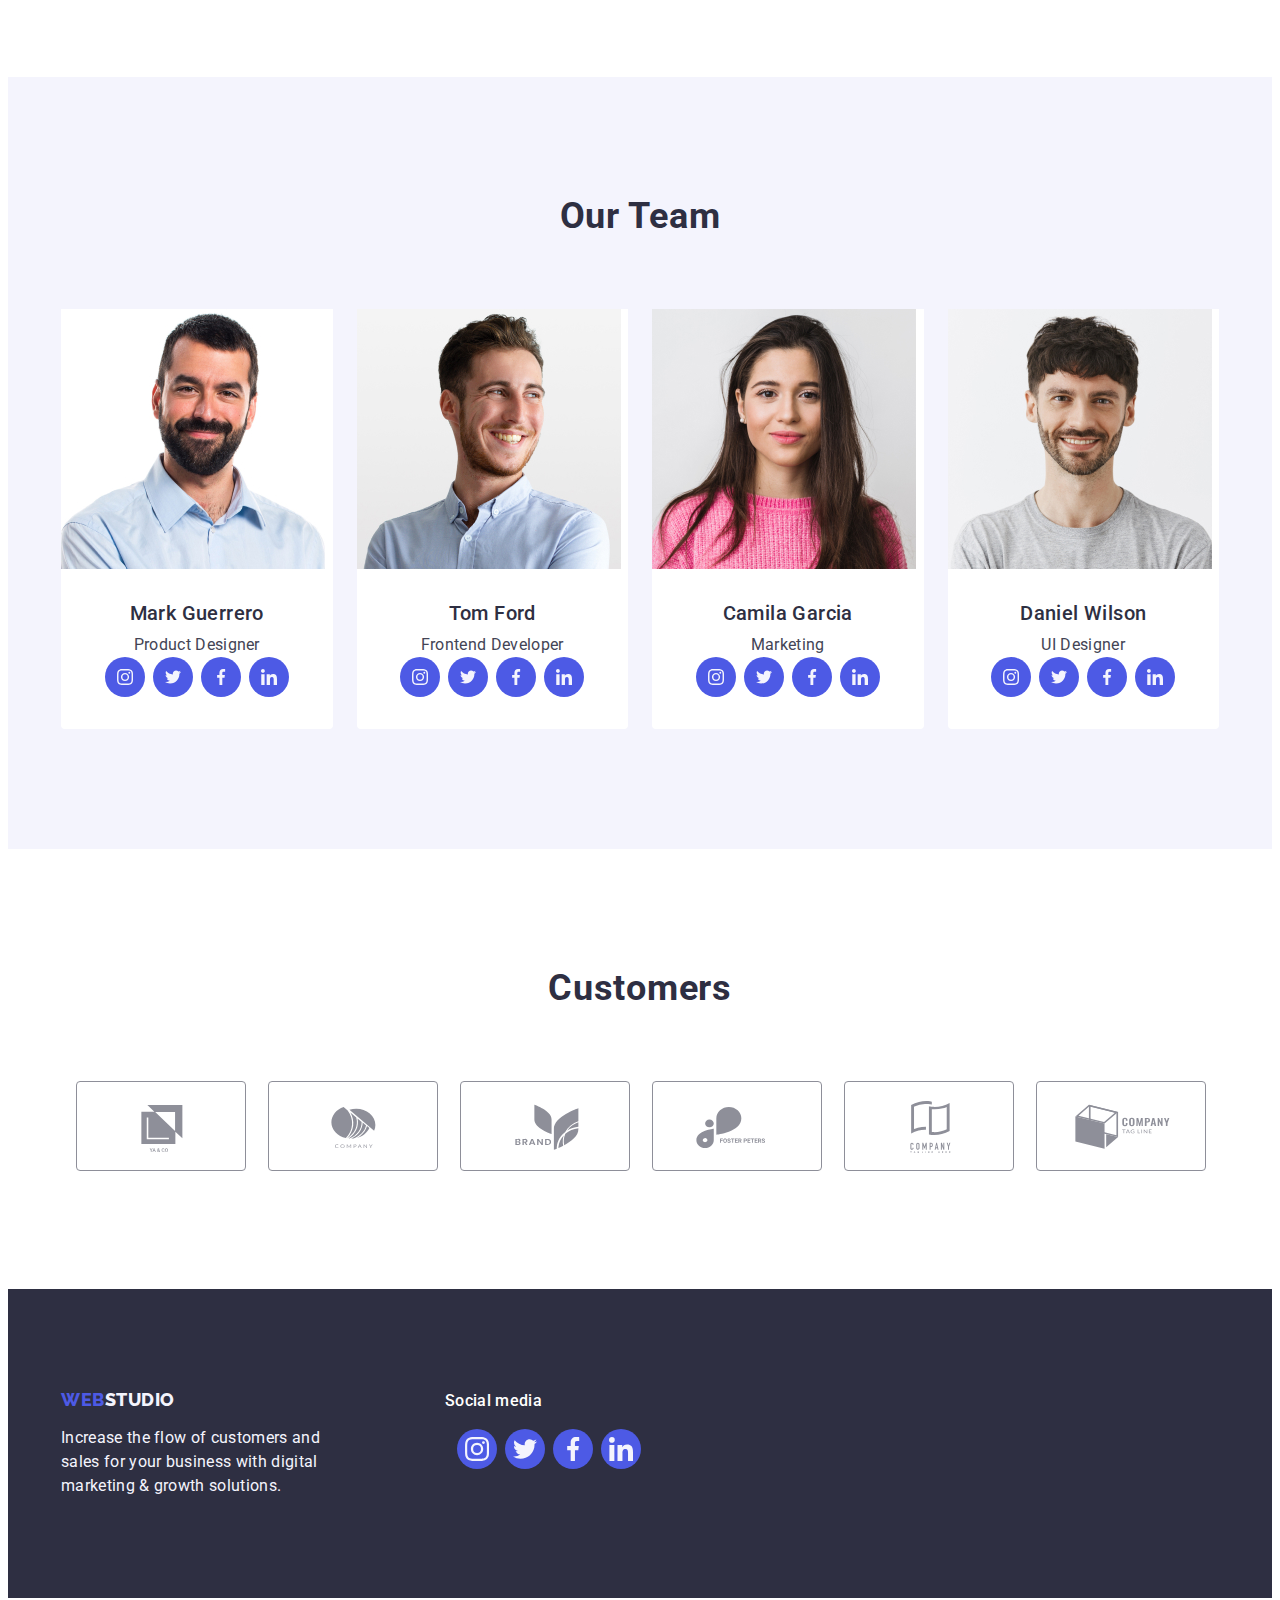
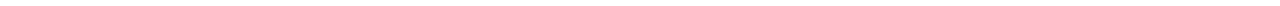
==== commit 62ce0708: "hw.2.4" ====
--- a/index.html
+++ b/index.html
@@ -170,6 +170,24 @@
               <div class="name-container">
                 <h3 class="team-title">Mark Guerrero</h3>
                 <p class="team-text">Product Designer</p>
+                <ul class="tim-list-logo list">
+                  <li class="tim-logo"><a href="" class="tim-logo-href">
+                    <svg class="logo-eikon" width="16" height="16">
+                      <use class="tims-ikons" href="./images/icons.svg#icon-instagram"></use></svg>
+                  </a></li>
+                  <li class="tim-logo"><a href="" class="tim-logo-href">
+                    <svg class="logo-eikon" width="16" height="16">
+                      <use class="tims-ikons" href="./images/icons.svg#icon-twitter"></use></svg>
+                  </a></li>
+                  <li class="tim-logo"><a href="" class="tim-logo-href">
+                    <svg class="logo-eikon" width="16" height="16">
+                      <use class="tims-ikons" href="./images/icons.svg#icon-facebook"></use></svg>
+                  </a></li>
+                  <li class="tim-logo"><a href="" class="tim-logo-href">
+                    <svg class="logo-eikon" width="16" height="16">
+                      <use class="tims-ikons" href="./images/icons.svg#icon-linkedin"></use></svg>
+                  </a></li>
+                </ul>
               </div>
             </li>
             <li class="team-item">
@@ -182,6 +200,24 @@
               <div class="name-container">
                 <h3 class="team-title">Tom Ford</h3>
                 <p class="team-text">Frontend Developer</p>
+                <ul class="tim-list-logo list">
+                  <li class="tim-logo"><a href="" class="tim-logo-href">
+                    <svg class="logo-eikon" width="16" height="16">
+                      <use class="tims-ikons" href="./images/icons.svg#icon-instagram"></use></svg>
+                  </a></li>
+                  <li class="tim-logo"><a href="" class="tim-logo-href">
+                    <svg class="logo-eikon" width="16" height="16">
+                      <use class="tims-ikons" href="./images/icons.svg#icon-twitter"></use></svg>
+                  </a></li>
+                  <li class="tim-logo"><a href="" class="tim-logo-href">
+                    <svg class="logo-eikon" width="16" height="16">
+                      <use class="tims-ikons" href="./images/icons.svg#icon-facebook"></use></svg>
+                  </a></li>
+                  <li class="tim-logo"><a href="" class="tim-logo-href">
+                    <svg class="logo-eikon" width="16" height="16">
+                      <use class="tims-ikons" href="./images/icons.svg#icon-linkedin"></use></svg>
+                  </a></li>
+                </ul>
               </div>
             </li>
             <li class="team-item">
@@ -194,6 +230,24 @@
               <div class="name-container">
                 <h3 class="team-title">Camila Garcia</h3>
                 <p class="team-text">Marketing</p>
+                <ul class="tim-list-logo list">
+                  <li class="tim-logo"><a href="" class="tim-logo-href">
+                    <svg class="logo-eikon" width="16" height="16">
+                      <use class="tims-ikons" href="./images/icons.svg#icon-instagram"></use></svg>
+                  </a></li>
+                  <li class="tim-logo"><a href="" class="tim-logo-href">
+                    <svg class="logo-eikon" width="16" height="16">
+                      <use class="tims-ikons" href="./images/icons.svg#icon-twitter"></use></svg>
+                  </a></li>
+                  <li class="tim-logo"><a href="" class="tim-logo-href">
+                    <svg class="logo-eikon" width="16" height="16">
+                      <use class="tims-ikons" href="./images/icons.svg#icon-facebook"></use></svg>
+                  </a></li>
+                  <li class="tim-logo"><a href="" class="tim-logo-href">
+                    <svg class="logo-eikon" width="16" height="16">
+                      <use class="tims-ikons" href="./images/icons.svg#icon-linkedin"></use></svg>
+                  </a></li>
+                </ul>
               </div>
             </li>
             <li class="team-item">
@@ -206,6 +260,24 @@
               <div class="name-container">
                 <h3 class="team-title">Daniel Wilson</h3>
                 <p class="team-text">UI Designer</p>
+                <ul class="tim-list-logo list">
+                  <li class="tim-logo"><a href="" class="tim-logo-href">
+                    <svg class="logo-eikon" width="16" height="16">
+                      <use class="tims-ikons" href="./images/icons.svg#icon-instagram"></use></svg>
+                  </a></li>
+                  <li class="tim-logo"><a href="" class="tim-logo-href">
+                    <svg class="logo-eikon" width="16" height="16">
+                      <use class="tims-ikons" href="./images/icons.svg#icon-twitter"></use></svg>
+                  </a></li>
+                  <li class="tim-logo"><a href="" class="tim-logo-href">
+                    <svg class="logo-eikon" width="16" height="16">
+                      <use class="tims-ikons" href="./images/icons.svg#icon-facebook"></use></svg>
+                  </a></li>
+                  <li class="tim-logo"><a href="" class="tim-logo-href">
+                    <svg class="logo-eikon" width="16" height="16">
+                      <use class="tims-ikons" href="./images/icons.svg#icon-linkedin"></use></svg>
+                  </a></li>
+                </ul>
               </div>
             </li>
           </ul>
@@ -255,7 +327,8 @@
     <!--FOOTER-->
 
     <footer class="footer-section">
-      <div class="container footer-container">
+      <div class="container-foot container">
+      <div class="footer-container">
         <a href="./index.html" class="footer-logo-first link logo-title"
           >Web<span class="footer-logo-second link logo-title">Studio</span></a
         >
@@ -264,6 +337,28 @@
           digital marketing & growth solutions.
         </p>
       </div>
+      <div class="soc-coteiner">
+        <p class="social-media">Social media</p>
+        <ul class="tim-list-logo list">
+          <li class="tim-logo"><a href="" class="tim-logo-link">
+            <svg class="logo-eikon" width="24" height="24">
+              <use class="tims-ikons" href="./images/icons.svg#icon-instagram"></use></svg>
+          </a></li>
+          <li class="tim-logo"><a href="" class="tim-logo-link">
+            <svg class="logo-eikon" width="24" height="24">
+              <use class="tims-ikons" href="./images/icons.svg#icon-twitter"></use></svg>
+          </a></li>
+          <li class="tim-logo"><a href="" class="tim-logo-link">
+            <svg class="logo-eikon" width="24" height="24">
+              <use class="tims-ikons" href="./images/icons.svg#icon-facebook"></use></svg>
+          </a></li>
+          <li class="tim-logo"><a href="" class="tim-logo-link">
+            <svg class="logo-eikon" width="24" height="24">
+              <use class="tims-ikons" href="./images/icons.svg#icon-linkedin"></use></svg>
+          </a></li>
+        </ul>
+      </div>
+    </div>
     </footer>
   </body>
 </html>--- a/css/styles.css
+++ b/css/styles.css
@@ -86,8 +86,7 @@
   color: var(--first-main-color);
   background: var(--white-color);
   cursor: pointer;
-  box-shadow: 0px 3px 1px rgba(0, 0, 0, 0.1), 0px 2px 1px rgba(0, 0, 0, 0.08),
-    0px 2px 2px rgba(0, 0, 0, 0.12);
+ 
   border-radius: 4px;
   border: 1px solid var(--color-btn-white);
 
@@ -98,6 +97,8 @@
   color: #ffffff;
   background: var(--second-main-color);
   border: 1px solid transparent;
+  box-shadow: 0px 3px 1px rgba(0, 0, 0, 0.1), 0px 2px 1px rgba(0, 0, 0, 0.08),
+  0px 2px 2px rgba(0, 0, 0, 0.12);
 }
 
 
@@ -224,7 +225,15 @@
 
   background: var(--title-color);
 }
+
+.container-foot{
+  display: flex;
+  align-items: baseline;
+  
+}
+
 .footer-container {
+  margin-right: 120px;
 }
 .footer-logo-first {
   display: inline-block;
@@ -243,6 +252,35 @@
   line-height: var(--tipical-line-height);
   letter-spacing: 0.02em;
   color: var(--white-color);
+}
+
+.soc-coteiner{
+  width: 208px;
+
+}
+
+.social-media{
+  font-weight: 500;
+  line-height: 1.5;
+  letter-spacing: 0.02em;
+  color: #FFFFFF;
+  margin-bottom: 16px;
+  display: flex;
+}
+
+.tim-logo-link {
+  width: 100%;
+  height: 100%;
+  background-color:#4D5AE5 ;
+  display: flex;
+  border-radius: 50%;
+  justify-content: center;
+align-items: center;
+}
+
+.tim-logo-link:hover,
+.tim-logo-link:focus{
+background-color: #31D0AA;
 }
 
 /**------------------HERO------------------*/
@@ -389,6 +427,38 @@
   letter-spacing: 0.02em;
 }
 
+.tim-list-logo {
+  display: flex;
+  justify-content: center;
+  gap: 8px;
+}
+.tim-logo {
+width: 40px;
+height: 40px;
+
+}
+.tim-logo-href {
+  width: 100%;
+  height: 100%;
+  background-color:#4D5AE5 ;
+  display: flex;
+  border-radius: 50%;
+  justify-content: center;
+align-items: center;
+}
+
+.tim-logo-href:hover,
+.tim-logo-href:focus{
+background-color: #404bbf;
+}
+
+.tim-logo {
+}
+.tim-logo-href {
+}
+.logo-eikon {
+  fill: #F4F4FD;
+}
 /**-----------------MENU BUTTON-----------------*/
 
 .section-portfoloi {
@@ -423,10 +493,19 @@
 }
 .gallery-item {
   width: calc((100% - 48px) / 3);
-  border: 1px solid var(--color-btn-white);
+
 }
 .gallery-link {
-}
+  display: block;
+}
+
+.gallery-link:hover,
+ .gallery-link:focus
+{box-shadow: 0px 1px 6px rgba(46, 47, 66, 0.08),
+   0px 1px 1px rgba(46, 47, 66, 0.16), 
+   0px 2px 1px rgba(46, 47, 66, 0.08);
+}
+
 .container-gallery {
   padding: 32px 16px;
   border: 1px solid var(--color-btn-white);
@@ -450,7 +529,7 @@
 /**----------------index html Customers--------------**/
 
 .section-customers {
-  display: flex;
+
   padding-top: 120px;
   margin-bottom: 120px
 
@@ -503,4 +582,5 @@
 ;
 color: #404BBF
 ;
-}+}
+
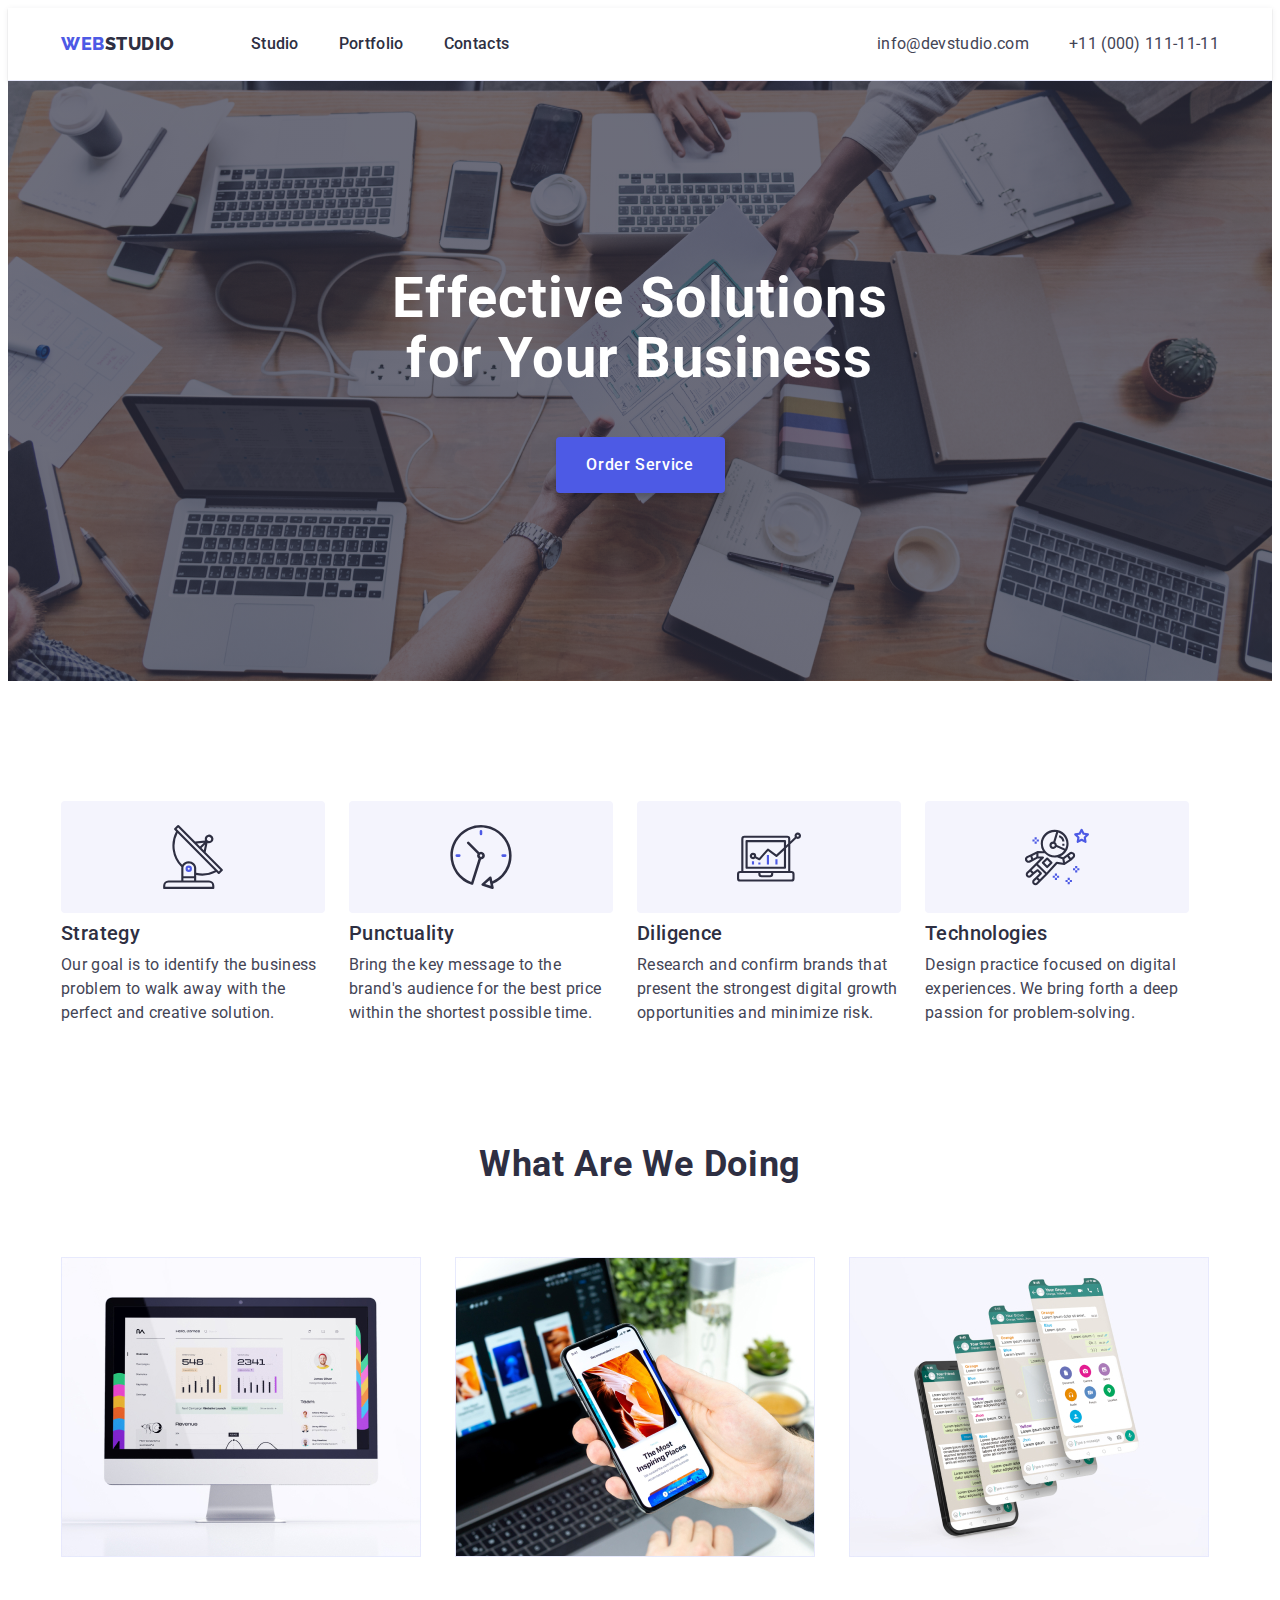
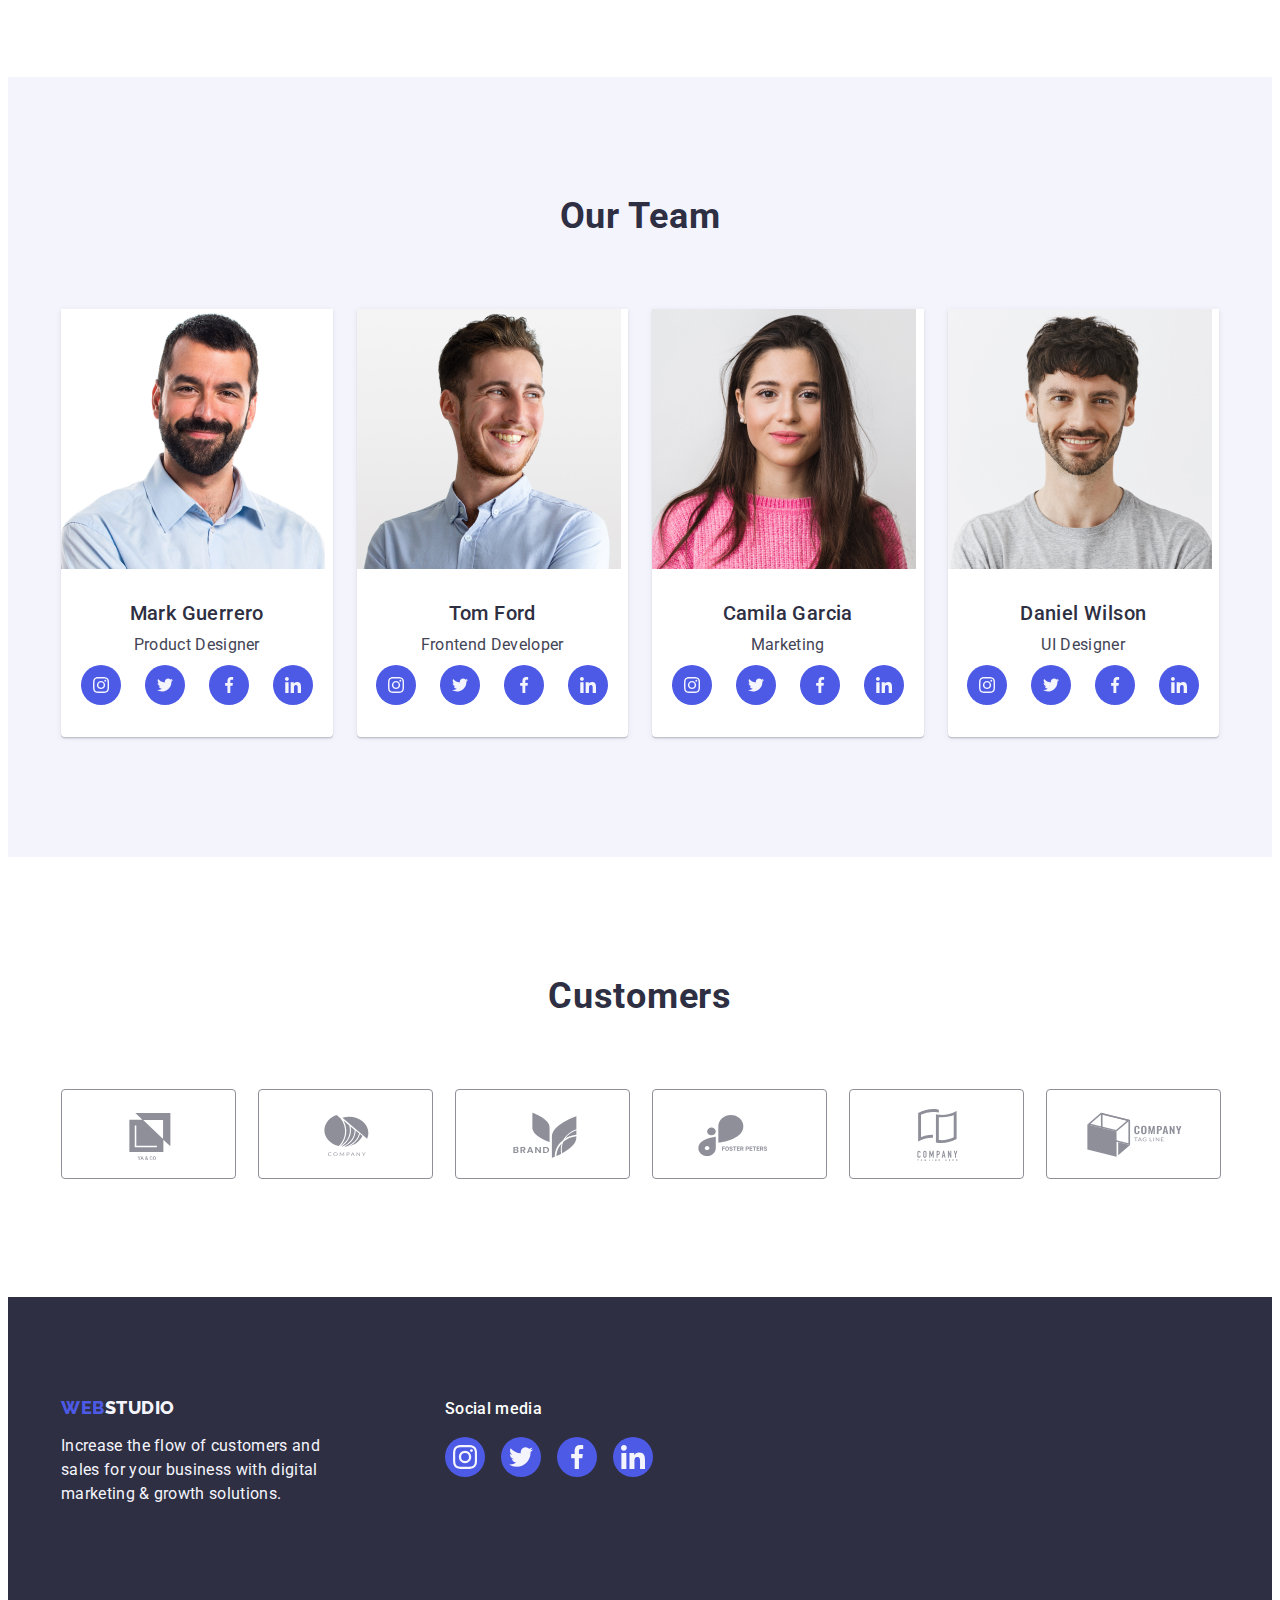
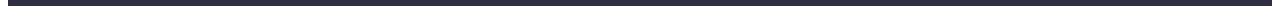
==== commit a347158e: "hw.3.4" ====
--- a/index.html
+++ b/index.html
@@ -285,7 +285,7 @@
       </section>
         <!---Customers-->
     <section class="section-customers">
-       <div class="box-customers">
+       <div class="box-customers container">
         <h2 class="customers">Customers</h2>
         <ul class="customers-list list" >
           <li class="customers-item"><a href="" class="customers-link" >
@@ -339,7 +339,7 @@
       </div>
       <div class="soc-coteiner">
         <p class="social-media">Social media</p>
-        <ul class="tim-list-logo list">
+        <ul class="tim-list-footer list">
           <li class="tim-logo"><a href="" class="tim-logo-link">
             <svg class="logo-eikon" width="24" height="24">
               <use class="tims-ikons" href="./images/icons.svg#icon-instagram"></use></svg>
--- a/css/styles.css
+++ b/css/styles.css
@@ -283,6 +283,13 @@
 background-color: #31D0AA;
 }
 
+.tim-list-footer{
+  display: flex;
+align-items: center;
+  gap: 16px;
+}
+
+
 /**------------------HERO------------------*/
 
 .section-hero {
@@ -401,6 +408,9 @@
   border-radius: 0px 0px 4px 4px;
   background-color: #ffffff;
   width: calc((100% - 72px) / 4);
+  box-shadow: 0px 1px 6px rgba(46, 47, 66, 0.08),
+   0px 1px 1px rgba(46, 47, 66, 0.16),
+   0px 2px 1px rgba(46, 47, 66, 0.08);;
 }
 .name-container {
   display: flex;
@@ -425,12 +435,13 @@
   text-align: center;
   line-height: var(--tipical-line-height);
   letter-spacing: 0.02em;
+  margin-bottom: 8px;
 }
 
 .tim-list-logo {
   display: flex;
   justify-content: center;
-  gap: 8px;
+  gap: 24px;
 }
 .tim-logo {
 width: 40px;
@@ -552,8 +563,9 @@
 
 
 .customers-item {
-  width: 168px;
+  width: calc((100% - 120px) / 6);
   height: 88px;
+
 }
 
 .customers-list { 
